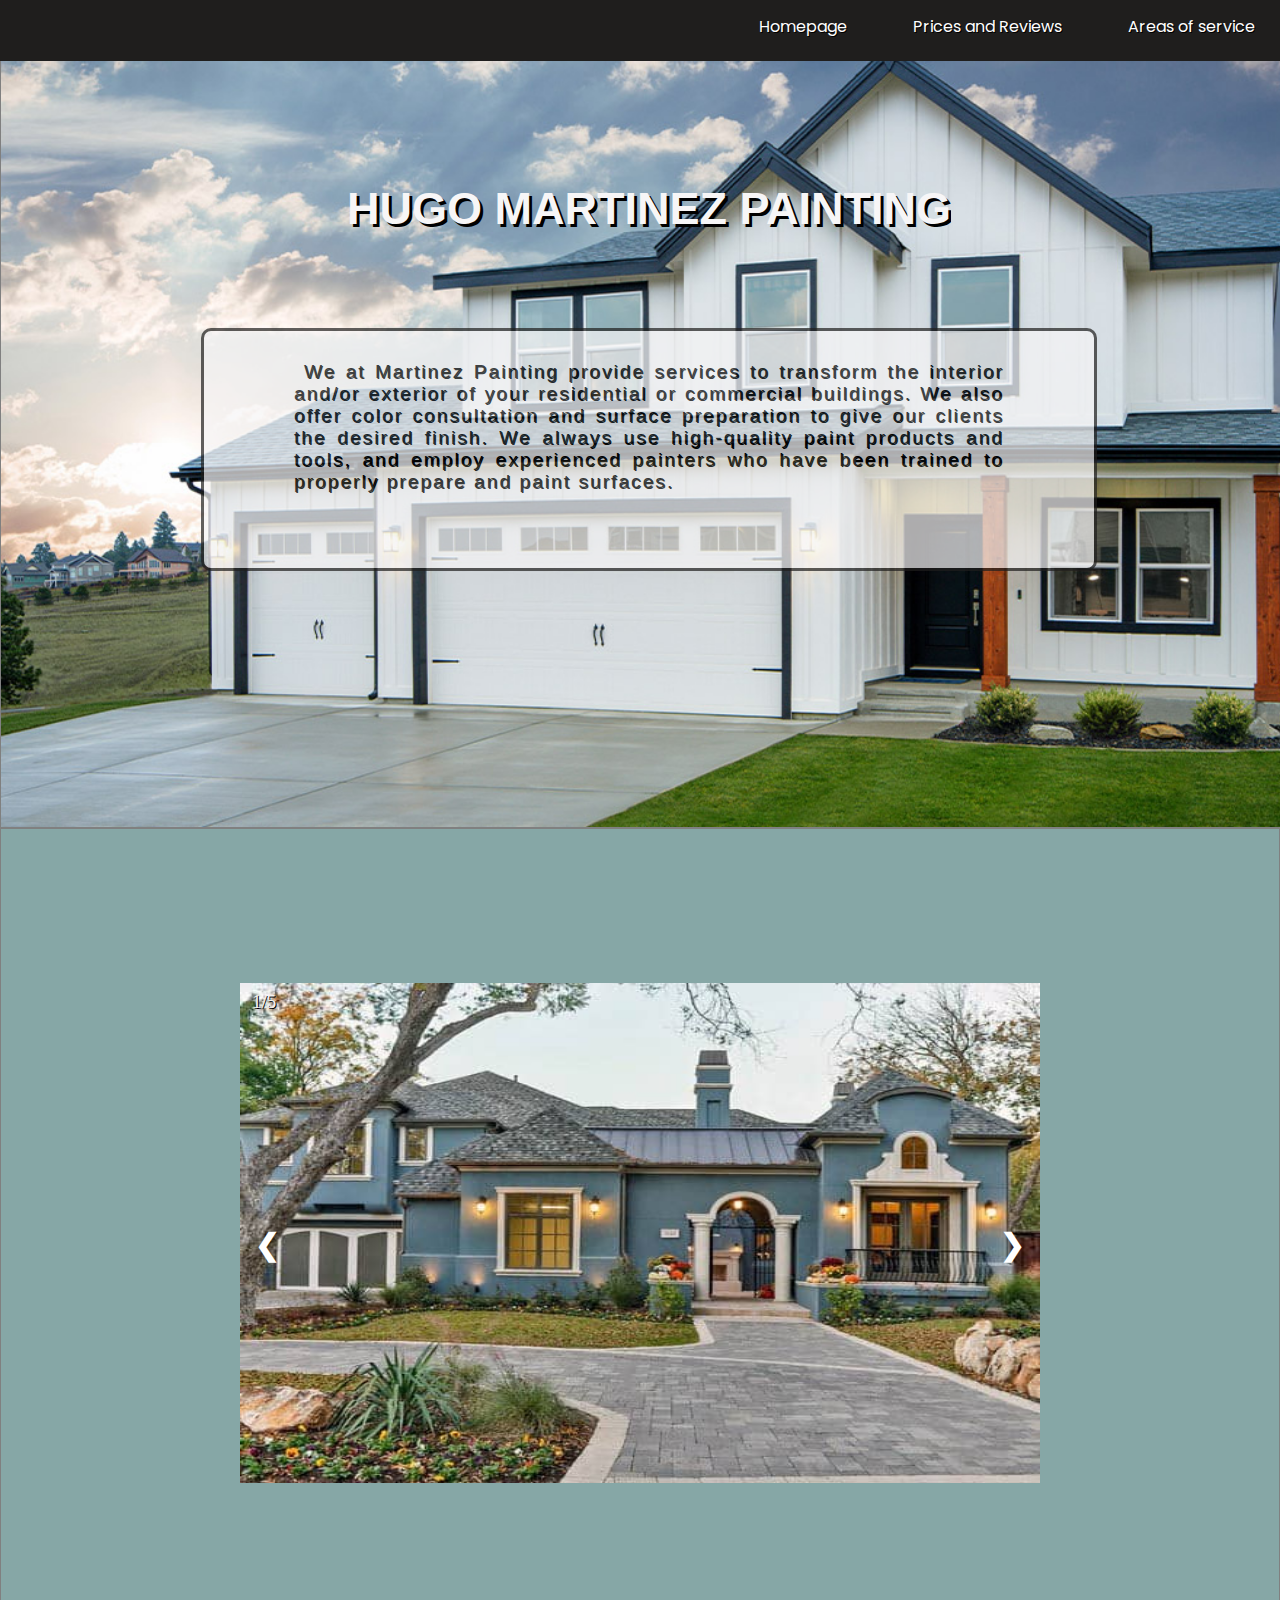
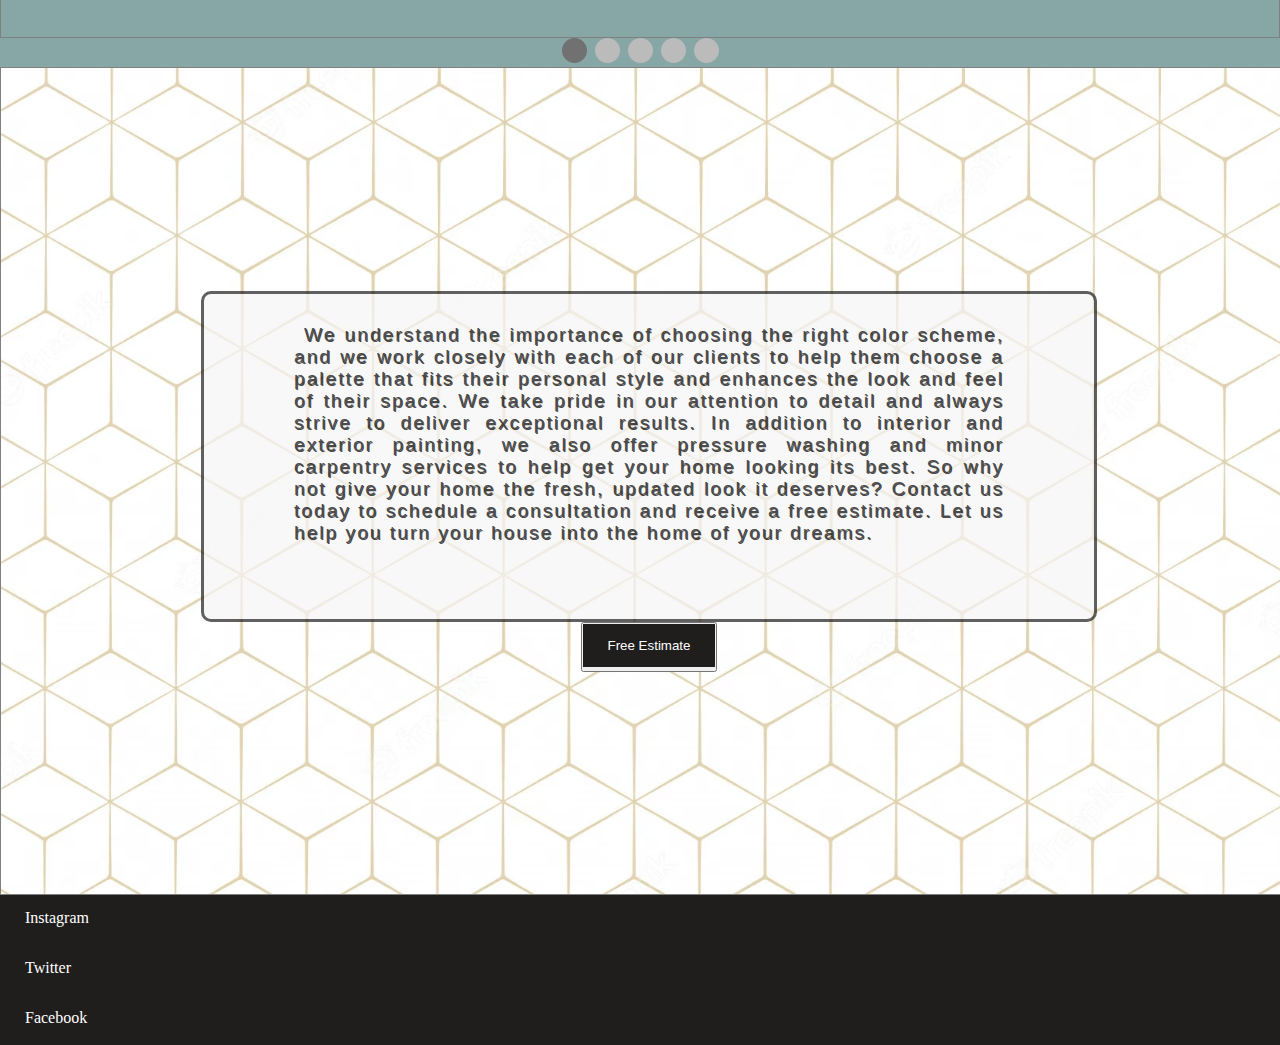
==== index.html @ 50499d20 "class change" ====
<!DOCTYPE html>
<html lang="en">
    <head>
        <meta charset="utf-8">
        <meta http-equiv="X-UA-Compatible" content="IE=edge">
        <title>Martinez Painting</title>
        <meta name="description" content="">
        <meta name="viewport" content="width=device-width, initial-scale=1.0, maximum-scale=1.0, user-scalable=0">
        <link rel="stylesheet" href="styles.css">
    </head>
    <body>
        <nav id="navbar">
            <img id="logo" src="" alt="logo">
            <ul>
                <li><a class="navItem" href="menu/homepage.html">Homepage</a></li>
                <li><a class="navItem" href="menu/service-info.html">Prices and Reviews</a></li>
                <li><a class="navItem" href="menu/location-info.html">Areas of service</a></li>
            </ul>
        </nav>
        <section id="intro">
            <h1 id="name">Hugo Martinez Painting</h1> <br>
            <p id="about">
                We at Martinez Painting provide services to transform the interior and/or exterior of your residential or 
                commercial buildings. We also offer color consultation and surface preparation to give our clients the desired 
                finish. We always use high-quality paint products and tools, and employ experienced painters who have been trained 
                to properly prepare and paint surfaces. 
            </p>
        </section>
        <section id="photos"> 
            <div class="slideShow">

            <div class="mySlides">
                <div id="imgNum">1/5</div>
                <img id="slide" src="images/blue-house.jpg" style="width: 100%;">
                
            </div>
            <div class="mySlides">
                <div id="imgNum">2/5</div>
                <img id="slide" src="images/grey-kitchen.jpg" style="width: 100%">
                
            </div>
            <div class="mySlides">
                <div id="imgNum">3/5</div>
                <img id="slide" src="images/navy-hall.png" style="width: 100%">
                
            </div>
            <div class="mySlides">
                <div id="imgNum">4/5</div>
                <img id="slide" src="images/red-livingroom.jpg" style="width: 100%">
               
            </div>
            <div class="mySlides">
                <div id="imgNum">5/5</div>
                <img id="slide" src="images/yellow-house.jpg" style="width: 100%">
               
            </div>

             <!-- Next and previous buttons -->
            <a class="prev" onclick="plusSlides(-1)">&#10094;</a>
            <a class="next" onclick="plusSlides(1)">&#10095;</a>

            </div>
        </section>
        

        <!-- The dots/circles -->
        <div id="dot-div" style="text-align:center">
           <span class="dot" onclick="currentSlide(1)"></span>
           <span class="dot" onclick="currentSlide(2)"></span>
           <span class="dot" onclick="currentSlide(3)"></span>
           <span class="dot" onclick="currentSlide(4)"></span>
           <span class="dot" onclick="currentSlide(5)"></span>
        </div>
        <section id="outro">
            <p id="pitch">We understand the importance of choosing the right color scheme, and we work closely with each of our
                clients to help them choose a palette that fits their personal style and enhances the look and feel of their 
                space. We take pride in our attention to detail and always strive to deliver exceptional results.
                In addition to interior and exterior painting, we also offer pressure washing and minor carpentry services 
                to help get your home looking its best. So why not give your home the fresh, updated look it deserves? Contact 
                us today to schedule a consultation and receive a free estimate. Let us help you turn your house into the home 
                of your dreams.</p>
                <button class="linkToCall"><a href="tel:2145555555" >Free Estimate</a></button>
        </section>
        <script src="" async defer></script>
    </body>
    <footer id="socials">
        <ul>
            <li id="footer-item"><a class="footer-link" href="">Instagram</a></li>
            <li id="footer-item"><a class="footer-link" href="">Twitter</a></li>
            <li id="footer-item"><a class="footer-link" href="">Facebook</a></li>
        </ul>
    </footer>
    <script type="text/javascript" src="script.js"></script>
</html>
---- styles.css ----
@import url('https://fonts.googleapis.com/css2?family=Asap:wght@700&family=Poppins:ital,wght@1,700&display=swap');

* {
    padding: 0;
    margin: 0;
    /* border: 1px solid red; */
    overflow-x: hidden;
  
  }
  
  #navbar {
    display: flex;
    flex-direction: row;
    flex-wrap: nowarp;
    align-content: normal;
    justify-content: flex-end;
    align-items: normal;
    position: fixed;
    top: 0;
    left: 0;
    width: 100%;
    z-index: 10;
    background-color: #1f1e1d;
  }

  nav a {
    display: block;
    color: white;
    text-shadow: 1px 1px black;
    font-size: 1rem;
    padding: 1rem;
    background-color: #1f1e1d;
    opacity: 1.0;
  }

  a:link, a:visited {
    background-color: #1f1e1d;
    color: white;
    padding: 14px 25px;
    text-align: center;
    text-decoration: none;
    display: inline-block;
  }

  a:hover, a:active {
    background-color: #06031d;
  }

  nav ul {
    display: flex;
    list-style: none;
  }

  nav li {
    padding-left: 1rem;
    font-family: 'Poppins', sans-serif;
    font-size: larger;
  }

  #logo {
    position: relative; left: -600px; top: -150px;
  }

  #intro {
    display: flex;
    flex-direction: column;
    justify-content: center;
    align-items: center;
    width: 100%;
    height: 90vh;
    border: 1px solid gray;
    padding: 8px;
    background-image: url(images/white-home.jpg); 
    background-size: cover;
    background-repeat: no-repeat;
  }

  #name {
    text-align: center;
    text-transform: uppercase;
    color: #f7f6f7;
    position: relative; top: -75px;
    font-size: 45px;
    text-shadow: 3px 3px black;
    font-family: 'Lucida Sans', 'Lucida Sans Regular', 'Lucida Grande', 'Lucida Sans Unicode', Geneva, Verdana, sans-serif;
  }

  #about, #pitch {
    box-sizing: border-box;
    width: 70%;
    text-indent: 10px;
    text-align: justify;
    letter-spacing: 2px;
    font-size: 21px;
    padding: 30px 90px 75px 90px;
    margin-left: 70px;
    margin-right: 70px; 
    border: 3px solid #1f1e1d;
    background-color: #f7f6f7;
    border-radius: 10px;
    opacity: 0.7;
    font-family: Arial, Helvetica, sans-serif;
    font-size: larger;
    text-shadow: 1px 1px black;
  }

  #photos {
    box-sizing: border-box;
    display: flex;
    flex-direction: column;
    justify-content: center;
    align-items: center;
    width: 100%;
    height: 90vh;
    border: 1px solid gray;
    background-color: #86a7a6;
  }

  .slideShow {
    max-width: 1000px;
    position: relative;
    margin: auto;
  }

  .mySlides {
    display: none; 
    height: 500px;
    width: 800px;
    
  }

  #slide {
    height: 500px;
    width: 800px;
    object-fit: fill;
    overflow: hidden;
  }

  #imgNum {
    color: #f2f2f2;
    font-size: 19px;
    padding: 8px 12px;
    position: absolute;
    top: 0;
    text-shadow: 1px 1px black;
  }

  .prev, .next {
    cursor: pointer;
    position: absolute;
    top: 50%;
    width: auto;
    padding: 16px;
    margin-top: -22px;
    color: white;
    font-weight: bold;
    font-size: 30px;
    transition: 0.6s ease;
    border-radius: 0 3px 3px 0;
    user-select: none;
  }

  .prev {
    position: absolute; left: -1px;
  }
  .next {
    position: absolute; right: -1px;
    border-radius: 3px 0 0 3px;
  }
  
  /* On hover, add a black background color with a little bit see-through */
  .prev:hover, .next:hover {
    background-color: rgba(0,0,0,0.8);
  }

  #dot-div {
    background-color: #86a7a6;
  }
  
  .dot {
    cursor: pointer;
    height: 25px;
    width: 25px;
    margin: 0 2px;
    background-color: #bbb;
    border-radius: 50%;
    display: inline-block;
    transition: background-color 0.6s ease;
  }

  .active, .dot:hover {
    background-color: #717171;
  }

  #outro {
    display: flex;
    flex-direction: column;
    justify-content: center;
    align-items: center;
    width: 100%;
    height: 90vh;
    border: 1px solid gray;
    padding: 8px;
    background-color: #4d8164;
    background-image: url(images/geo-pattern.jpg);
    background-repeat: no-repeat;
    background-size: cover;
  }

  #socials {
    background-color: #1f1e1d;
    display: flex;
    flex-direction: row;
    flex-wrap: nowrap;
    align-content: center;
  }

  #footer-item {
    
  }
  .services {
    background-color: #86a7a6;
  }

  .prices {
    background-color: #578d6e;
  }

  .reviews {
    background-color: #86a7a6;
  }
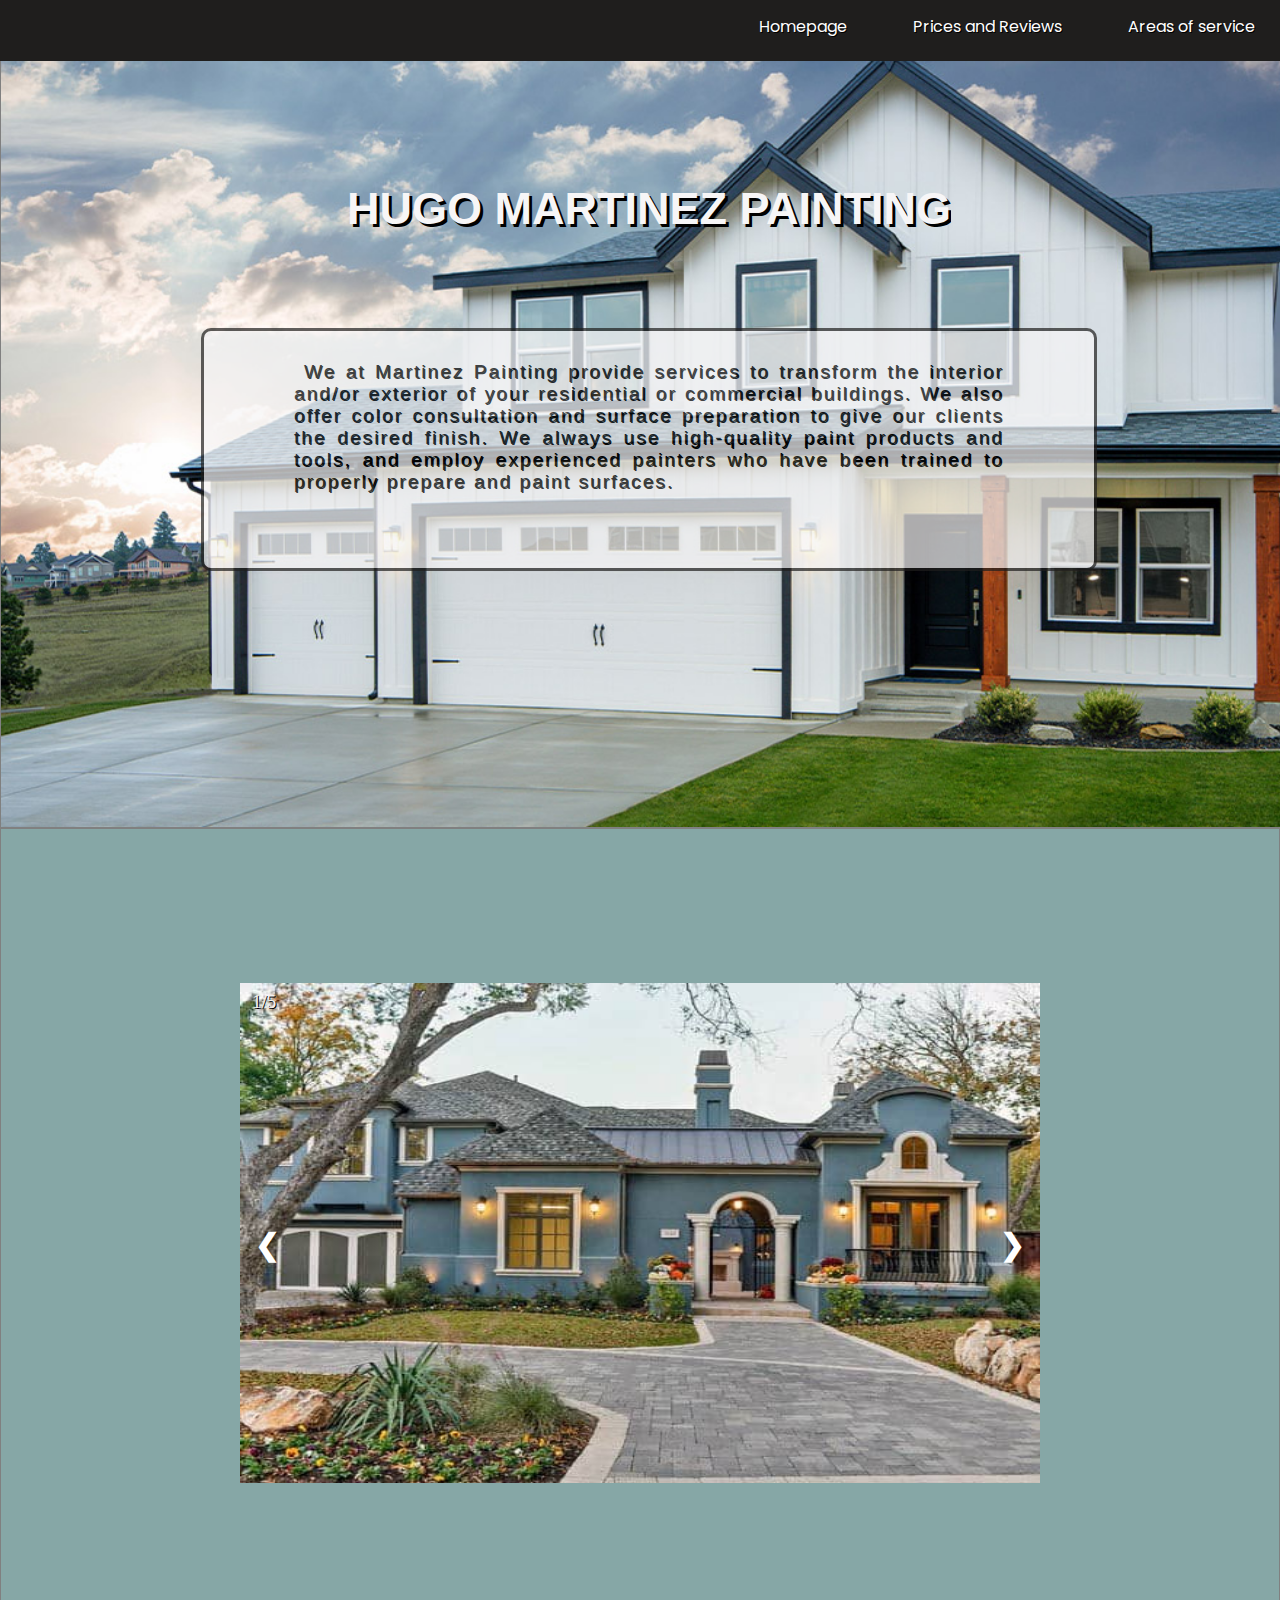
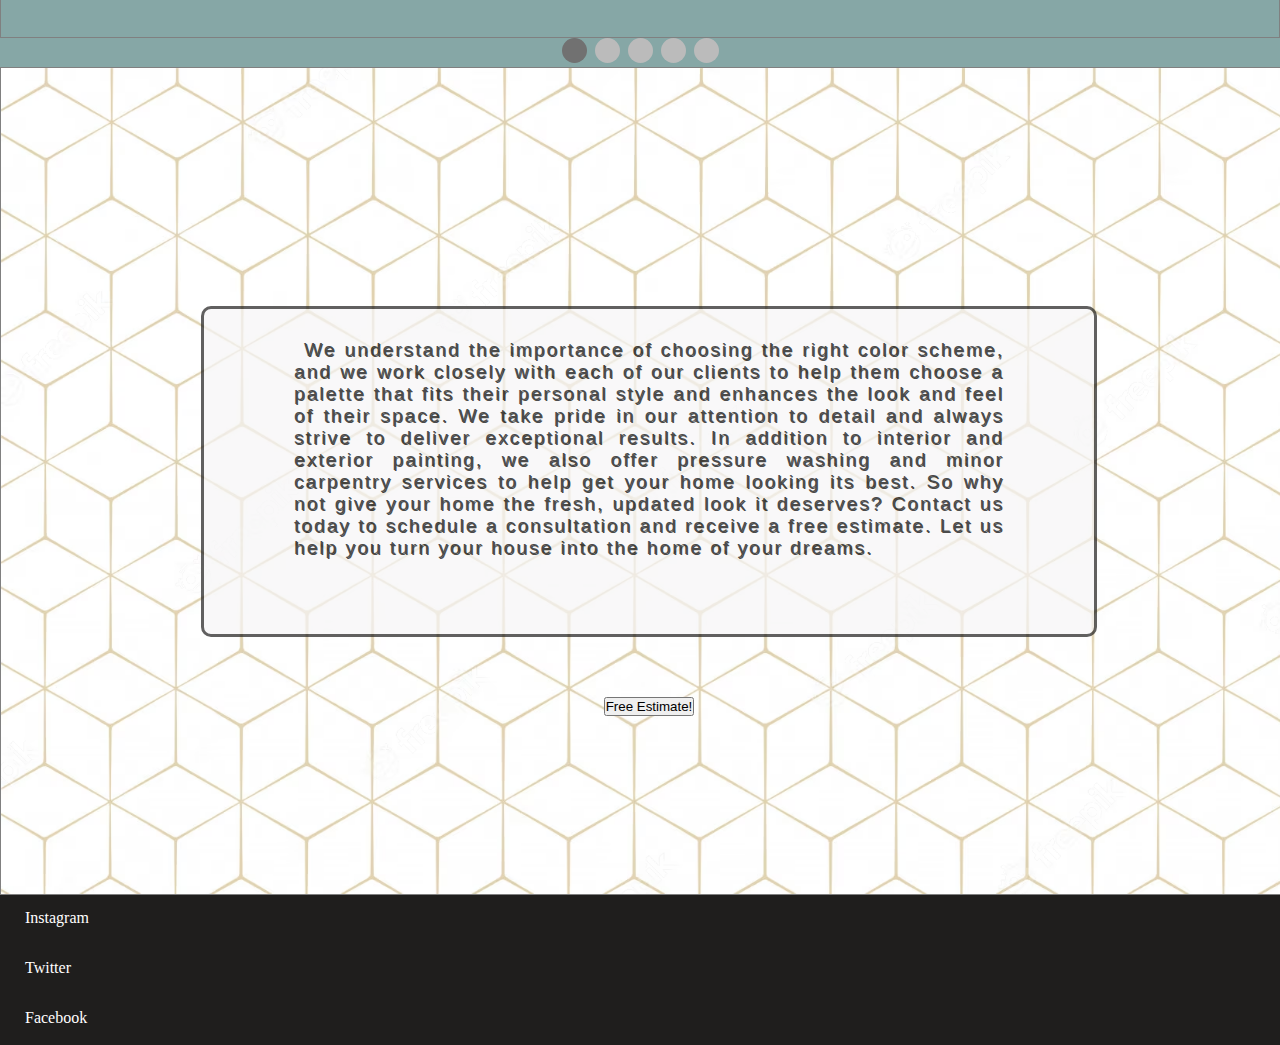
==== commit f1edb379: "call btn" ====
--- a/index.html
+++ b/index.html
@@ -79,7 +79,7 @@
                 to help get your home looking its best. So why not give your home the fresh, updated look it deserves? Contact 
                 us today to schedule a consultation and receive a free estimate. Let us help you turn your house into the home 
                 of your dreams.</p>
-                <button class="linkToCall"><a href="tel:2145555555" >Free Estimate</a></button>
+                <button class="linkToCall" href="tel:2145555555" >Free Estimate!</button>
         </section>
         <script src="" async defer></script>
     </body>
--- a/styles.css
+++ b/styles.css
@@ -207,6 +207,10 @@
     background-size: cover;
   }
 
+  .linkToCall {
+    position: relative; top: 60px;
+  }
+
   #socials {
     background-color: #1f1e1d;
     display: flex;
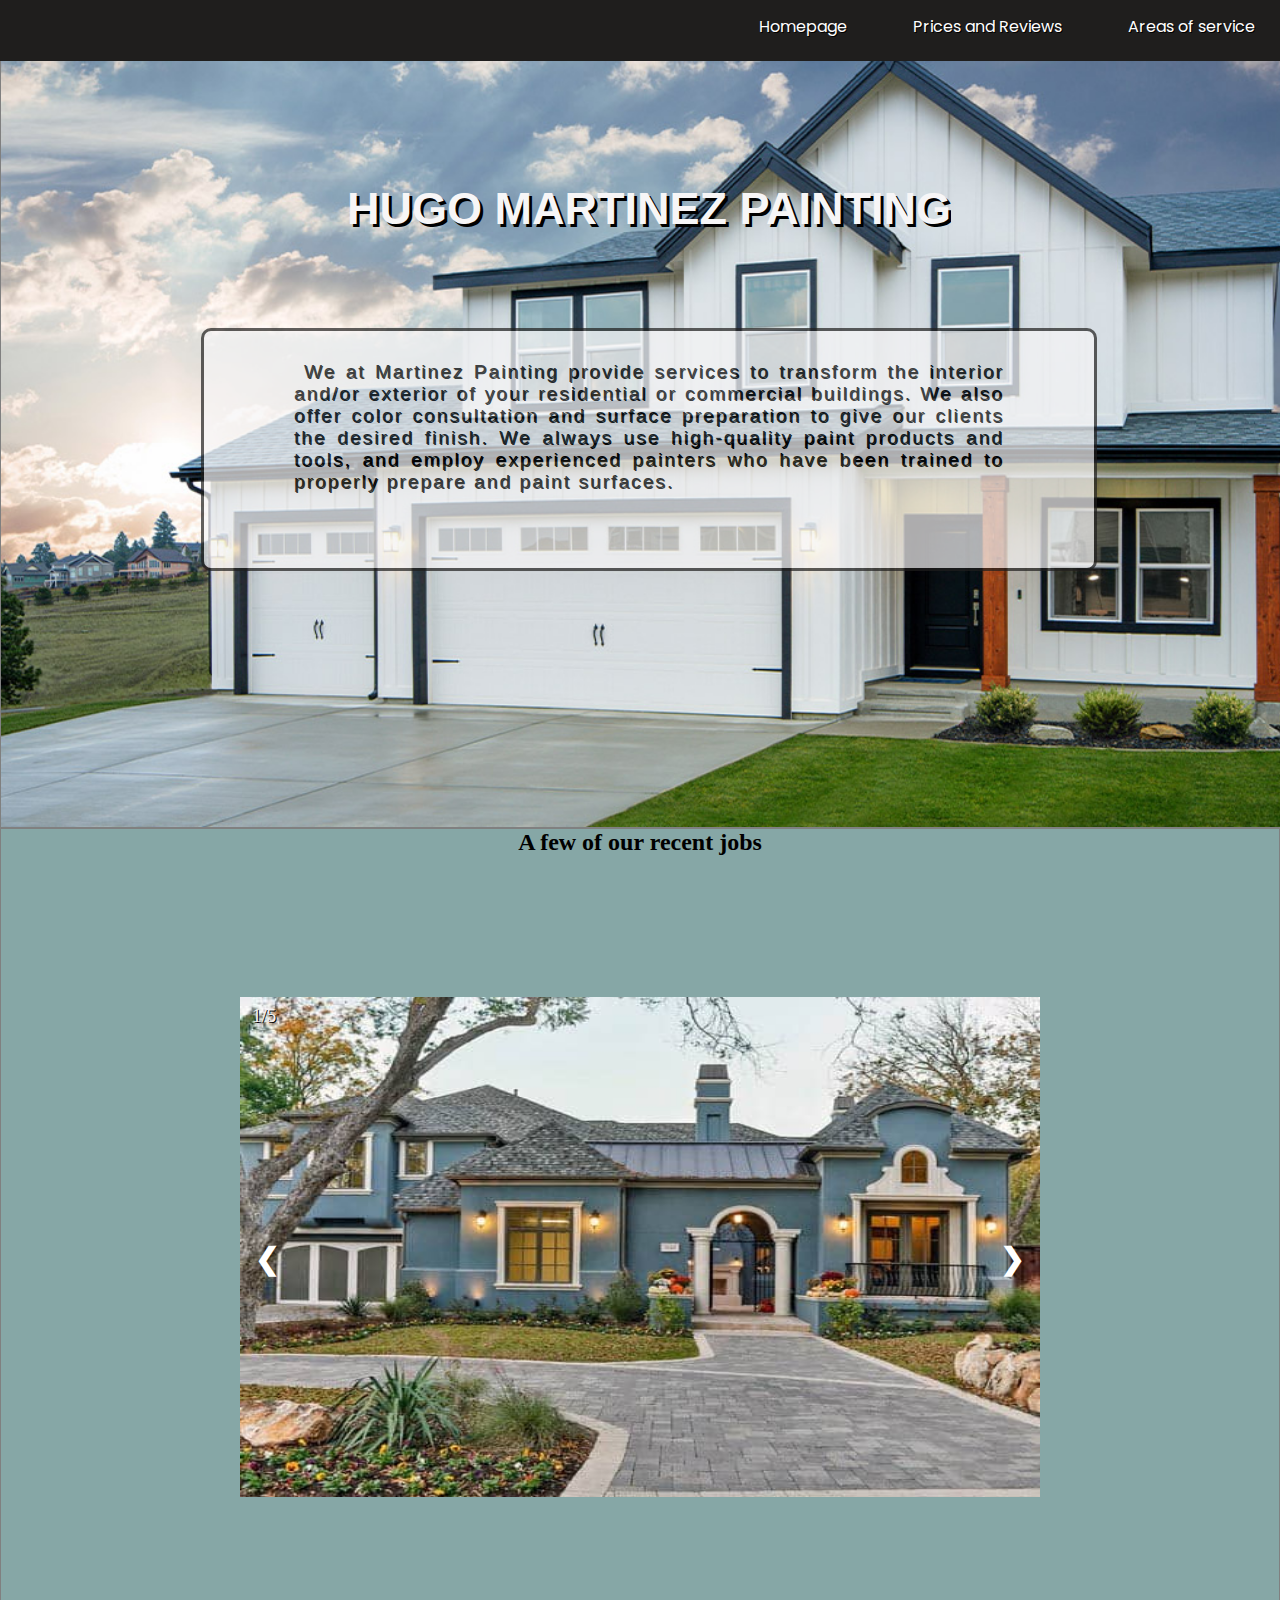
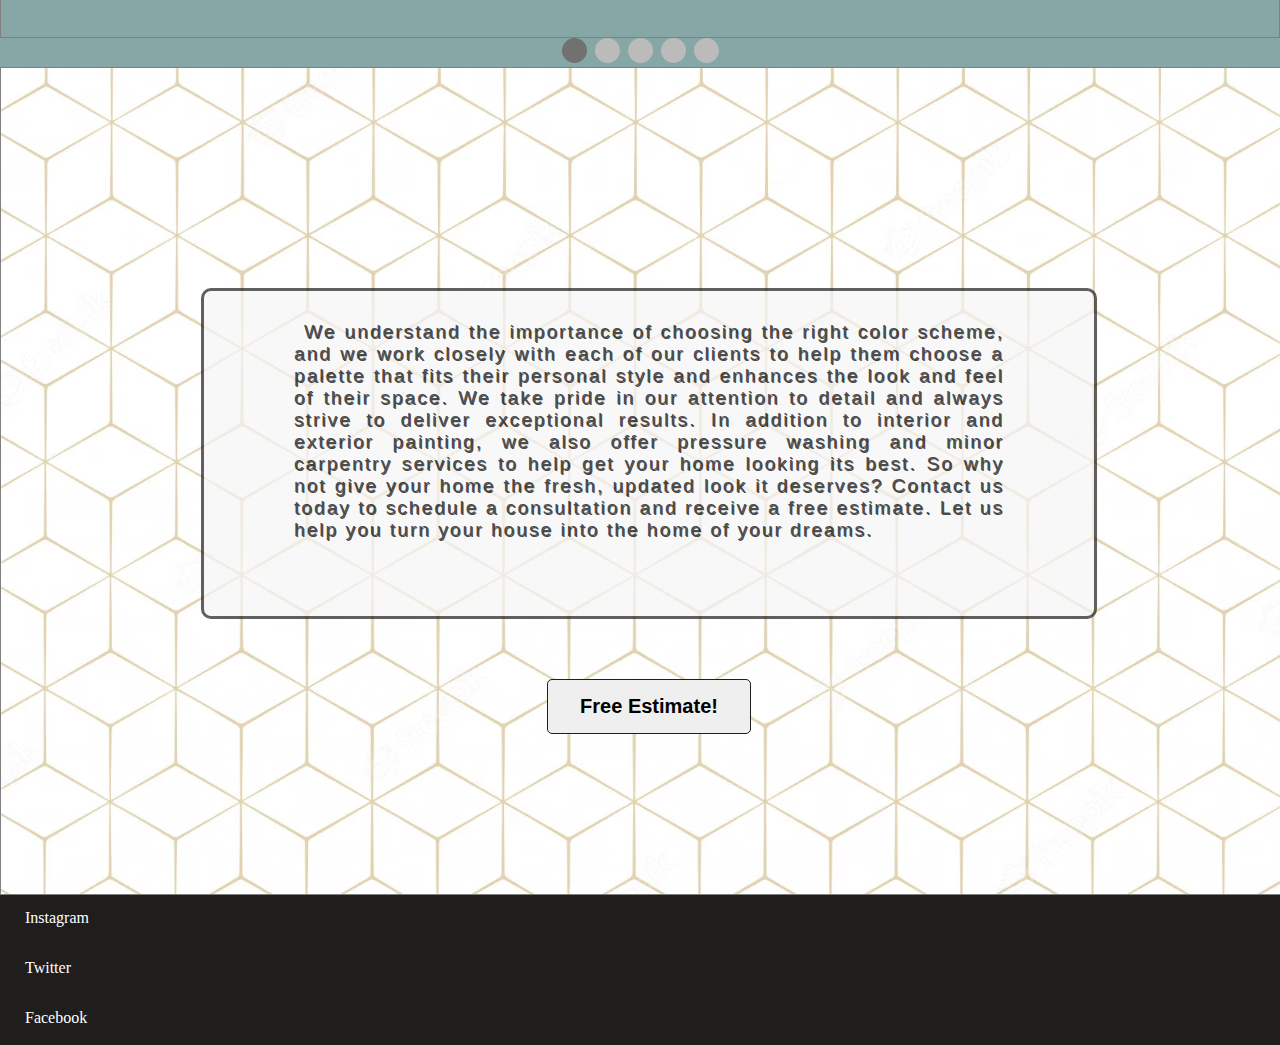
==== commit 69ebea97: "link btn" ====
--- a/index.html
+++ b/index.html
@@ -12,9 +12,9 @@
         <nav id="navbar">
             <img id="logo" src="" alt="logo">
             <ul>
-                <li><a class="navItem" href="menu/homepage.html">Homepage</a></li>
-                <li><a class="navItem" href="menu/service-info.html">Prices and Reviews</a></li>
-                <li><a class="navItem" href="menu/location-info.html">Areas of service</a></li>
+                <li><a class="navItem" href="../menu/homepage.html">Homepage</a></li>
+                <li><a class="navItem" href="../menu/service-info.html">Prices and Reviews</a></li>
+                <li><a class="navItem" href="../menu/location-info.html">Areas of service</a></li>
             </ul>
         </nav>
         <section id="intro">
@@ -27,6 +27,7 @@
             </p>
         </section>
         <section id="photos"> 
+            <h2 class="imgTitle">A few of our recent jobs</h2>
             <div class="slideShow">
 
             <div class="mySlides">
--- a/styles.css
+++ b/styles.css
@@ -43,7 +43,7 @@
   }
 
   a:hover, a:active {
-    background-color: #06031d;
+    background-color: #908f94;
   }
 
   nav ul {
@@ -201,7 +201,6 @@
     height: 90vh;
     border: 1px solid gray;
     padding: 8px;
-    background-color: #4d8164;
     background-image: url(images/geo-pattern.jpg);
     background-repeat: no-repeat;
     background-size: cover;
@@ -209,6 +208,17 @@
 
   .linkToCall {
     position: relative; top: 60px;
+    background-color: #f0efef;
+    border: 1px solid #1f1e1d;
+    font-size: 20px;
+    padding: 15px 32px;
+    border-radius: 5px;
+    font-family: Arial, Helvetica, sans-serif;
+    font-weight: 600;
+  }
+
+  .linkToCall:hover {
+    background-color: #13439c;
   }
 
   #socials {
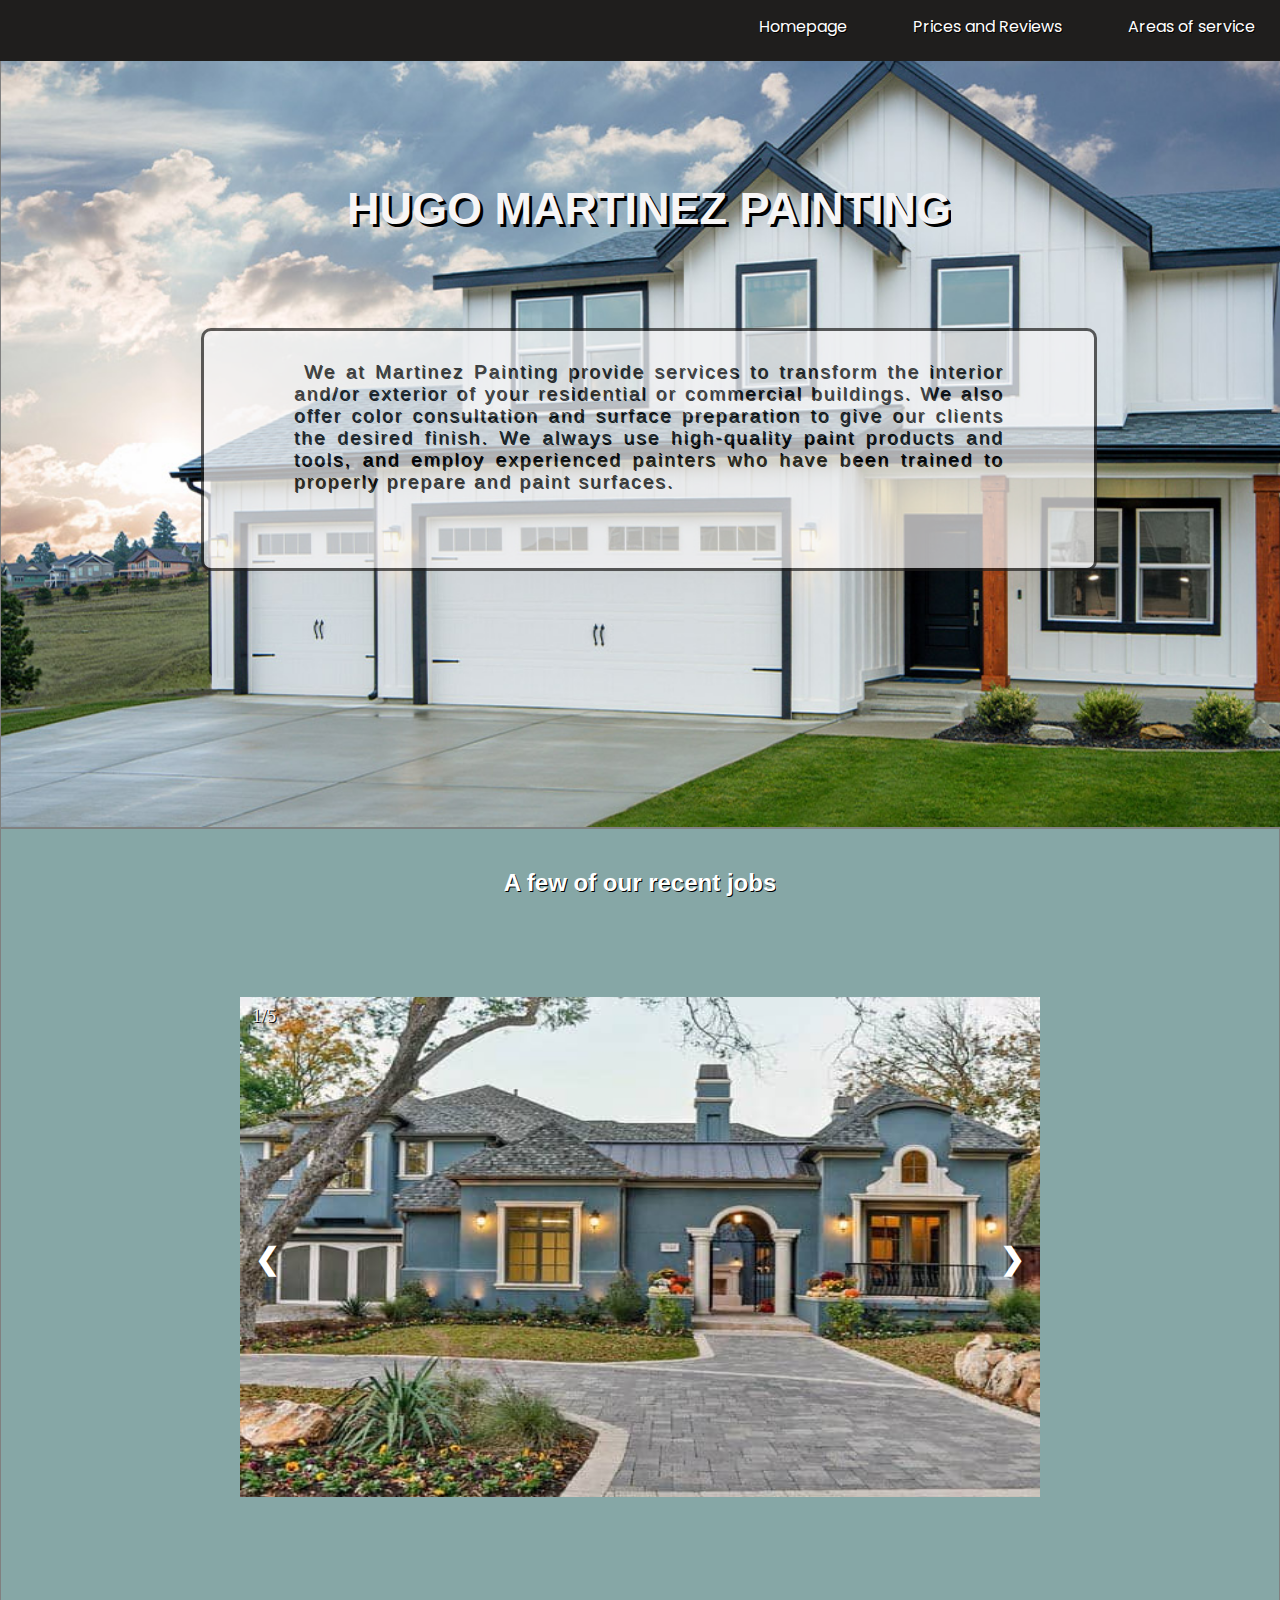
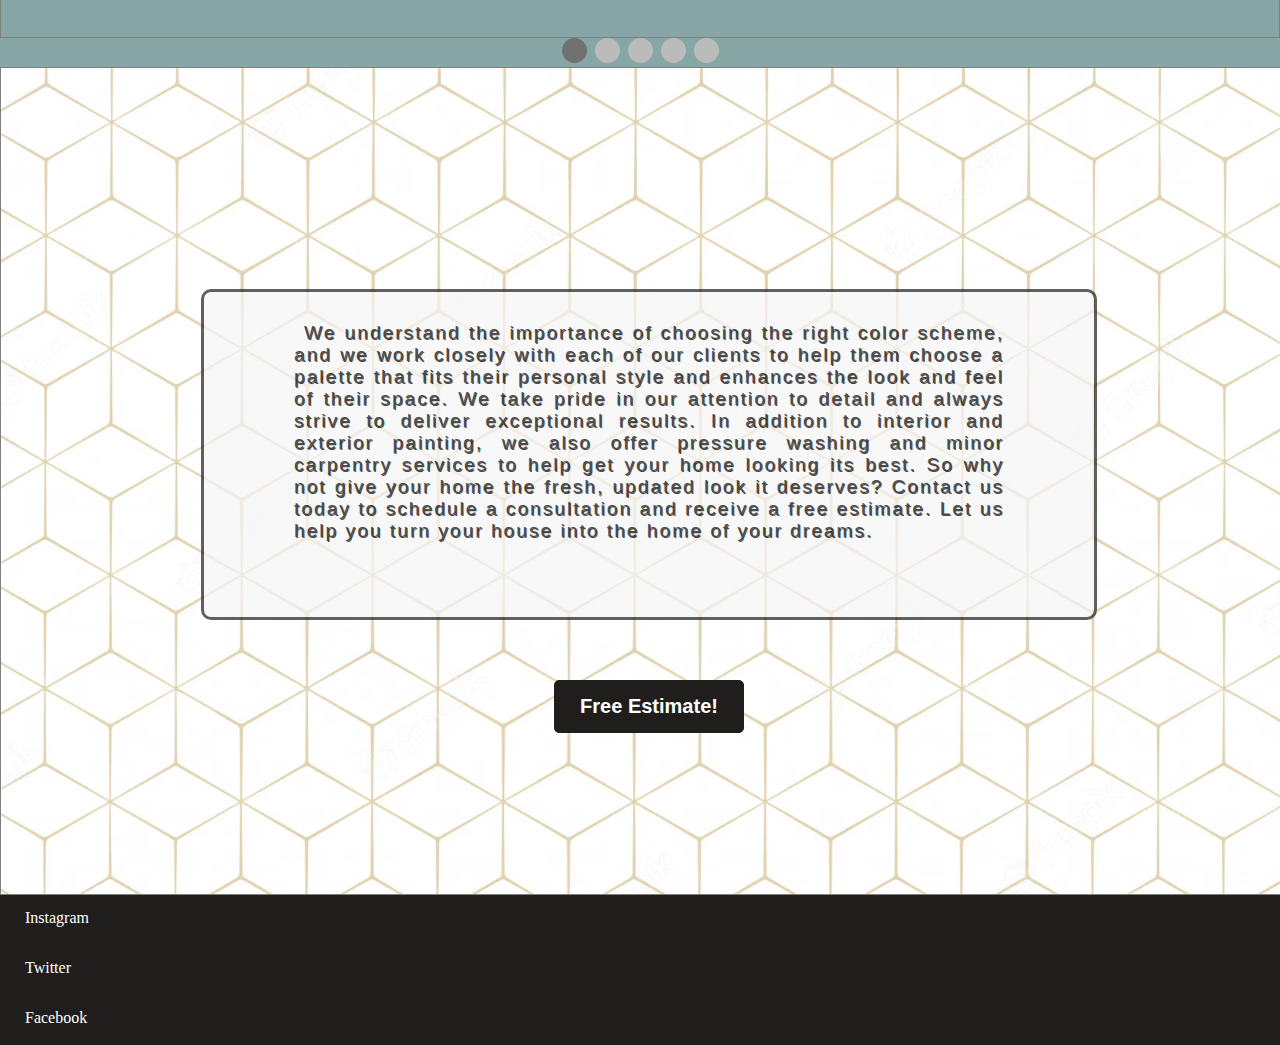
==== commit 3de83eec: "btn to a" ====
--- a/index.html
+++ b/index.html
@@ -80,7 +80,7 @@
                 to help get your home looking its best. So why not give your home the fresh, updated look it deserves? Contact 
                 us today to schedule a consultation and receive a free estimate. Let us help you turn your house into the home 
                 of your dreams.</p>
-                <button class="linkToCall" href="tel:2145555555" >Free Estimate!</button>
+                <a class="linkToCall" href="tel:2145555555" >Free Estimate!</a>
         </section>
         <script src="" async defer></script>
     </body>
--- a/styles.css
+++ b/styles.css
@@ -104,6 +104,13 @@
     text-shadow: 1px 1px black;
   }
 
+  .imgTitle {
+    position: relative; top: 40px;
+    font-family: 'Segoe UI', Tahoma, Geneva, Verdana, sans-serif;
+    text-shadow: 1px 1px black;
+    color: white;
+  }
+
   #photos {
     box-sizing: border-box;
     display: flex;
@@ -208,7 +215,7 @@
 
   .linkToCall {
     position: relative; top: 60px;
-    background-color: #f0efef;
+    background-color: white;
     border: 1px solid #1f1e1d;
     font-size: 20px;
     padding: 15px 32px;
@@ -218,7 +225,15 @@
   }
 
   .linkToCall:hover {
-    background-color: #13439c;
+    background-color: #17181f;
+    color: white;
+    border: 1px solid white;
+  }
+
+  .linkToCall:active {
+    background-color: #17181f;
+    box-shadow: 0 5px #666;
+    transform: translateY(4px);
   }
 
   #socials {
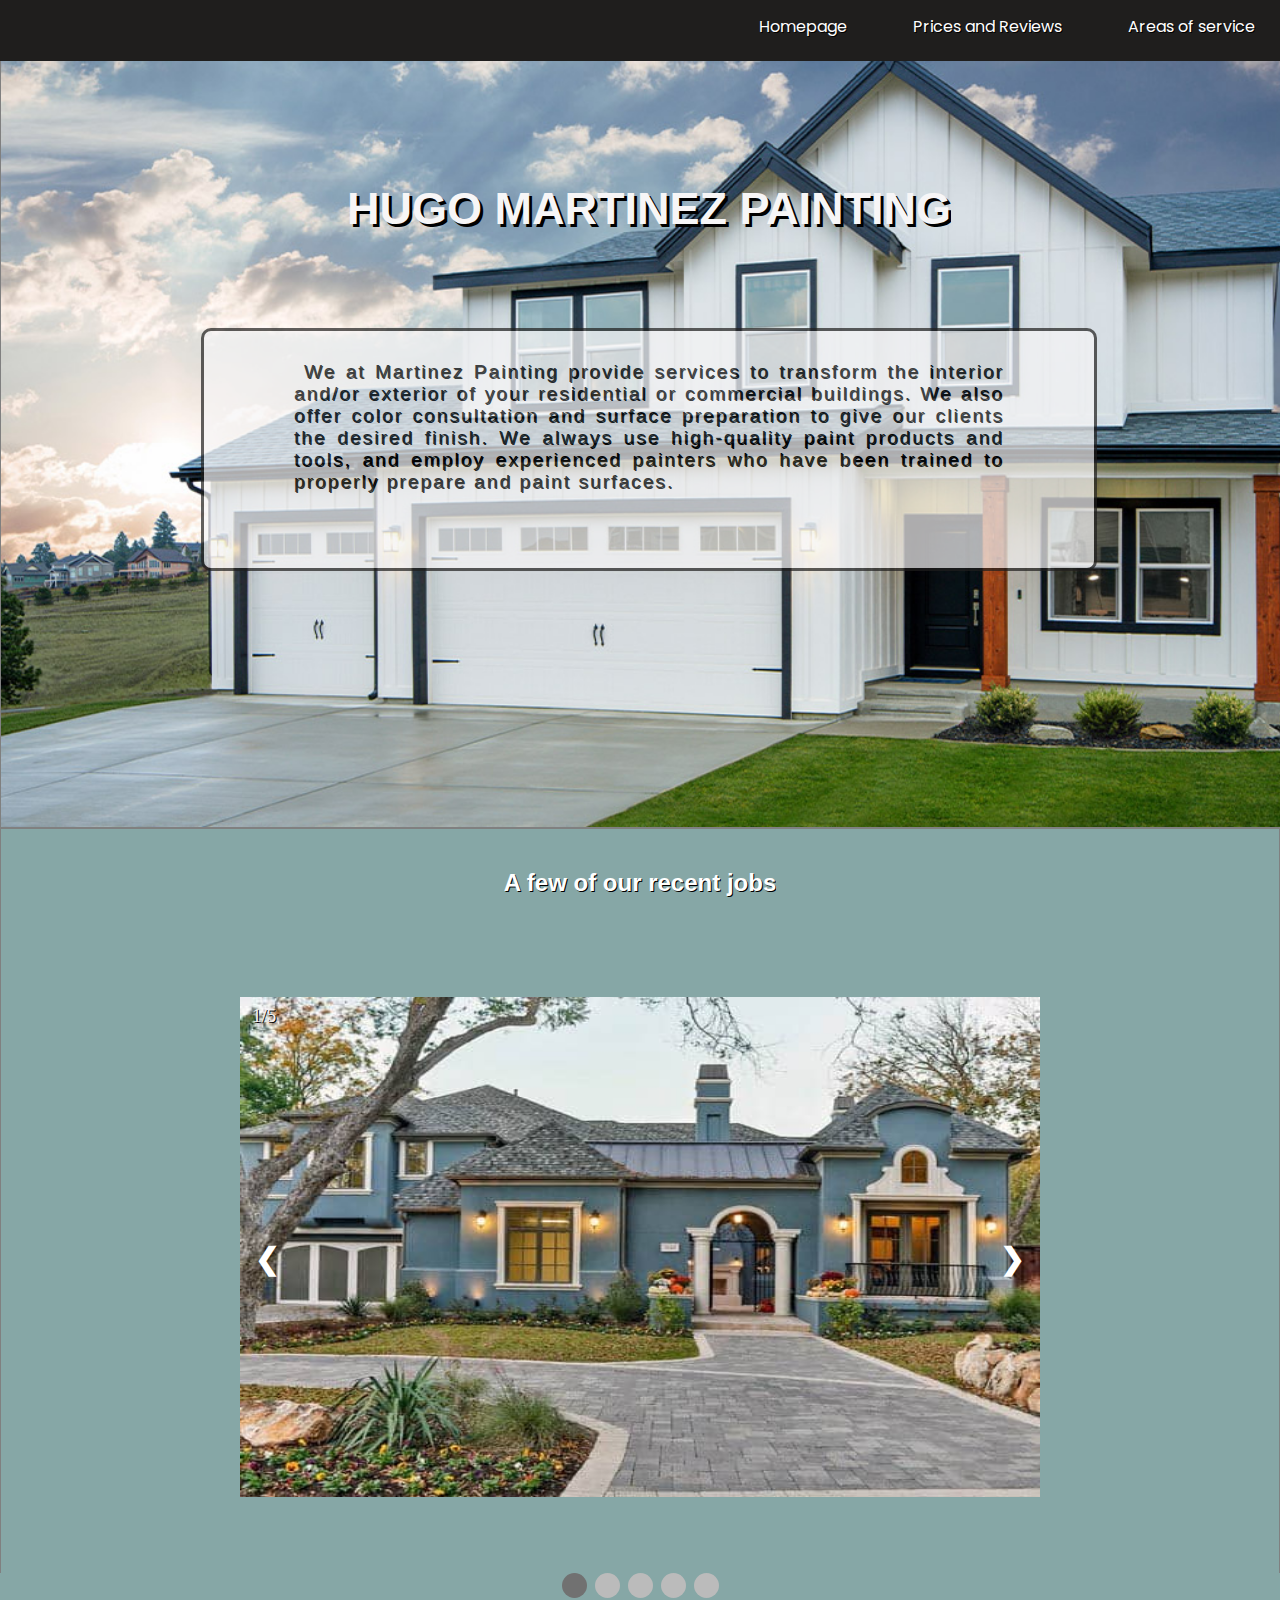
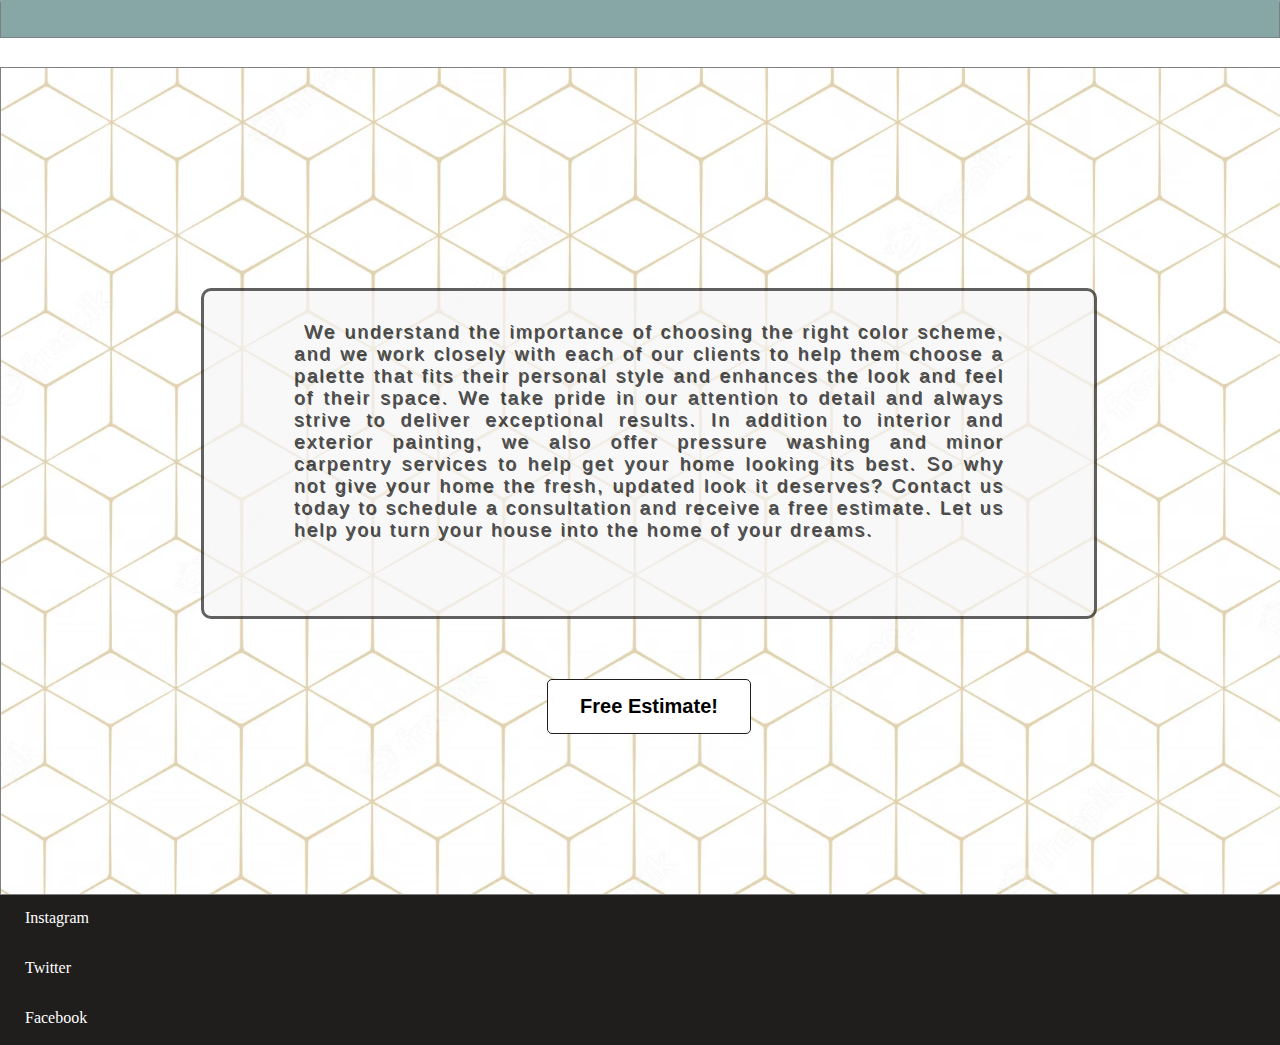
==== commit 1c368f30: "title change" ====
--- a/index.html
+++ b/index.html
@@ -3,7 +3,7 @@
     <head>
         <meta charset="utf-8">
         <meta http-equiv="X-UA-Compatible" content="IE=edge">
-        <title>Martinez Painting</title>
+        <title>index.html</title>
         <meta name="description" content="">
         <meta name="viewport" content="width=device-width, initial-scale=1.0, maximum-scale=1.0, user-scalable=0">
         <link rel="stylesheet" href="styles.css">
@@ -72,6 +72,7 @@
            <span class="dot" onclick="currentSlide(4)"></span>
            <span class="dot" onclick="currentSlide(5)"></span>
         </div>
+
         <section id="outro">
             <p id="pitch">We understand the importance of choosing the right color scheme, and we work closely with each of our
                 clients to help them choose a palette that fits their personal style and enhances the look and feel of their 
@@ -82,7 +83,7 @@
                 of your dreams.</p>
                 <a class="linkToCall" href="tel:2145555555" >Free Estimate!</a>
         </section>
-        <script src="" async defer></script>
+        <script src="script.js" async defer></script>
     </body>
     <footer id="socials">
         <ul>
--- a/styles.css
+++ b/styles.css
@@ -33,7 +33,7 @@
     opacity: 1.0;
   }
 
-  a:link, a:visited {
+  nav a:link, nav a:visited, footer a:link, footer a:visited {
     background-color: #1f1e1d;
     color: white;
     padding: 14px 25px;
@@ -42,7 +42,7 @@
     display: inline-block;
   }
 
-  a:hover, a:active {
+  nav a:hover, nav a:active, footer a:hover, footer a:active {
     background-color: #908f94;
   }
 
@@ -182,6 +182,7 @@
 
   #dot-div {
     background-color: #86a7a6;
+    position: relative; top: -65px;
   }
   
   .dot {
@@ -225,9 +226,10 @@
   }
 
   .linkToCall:hover {
-    background-color: #17181f;
-    color: white;
-    border: 1px solid white;
+    color: white;
+    border: 1px solid black;
+    background-color: black;
+    box-shadow: 0 12px 16px 0 #0000003d, 0 17px 50px 0 #00000030;
   }
 
   .linkToCall:active {
@@ -236,6 +238,12 @@
     transform: translateY(4px);
   }
 
+  .linkToCall:visited, .linkToCall:link {
+    text-decoration: none;
+    color: black;
+    background-color: white;
+  }
+
   #socials {
     background-color: #1f1e1d;
     display: flex;
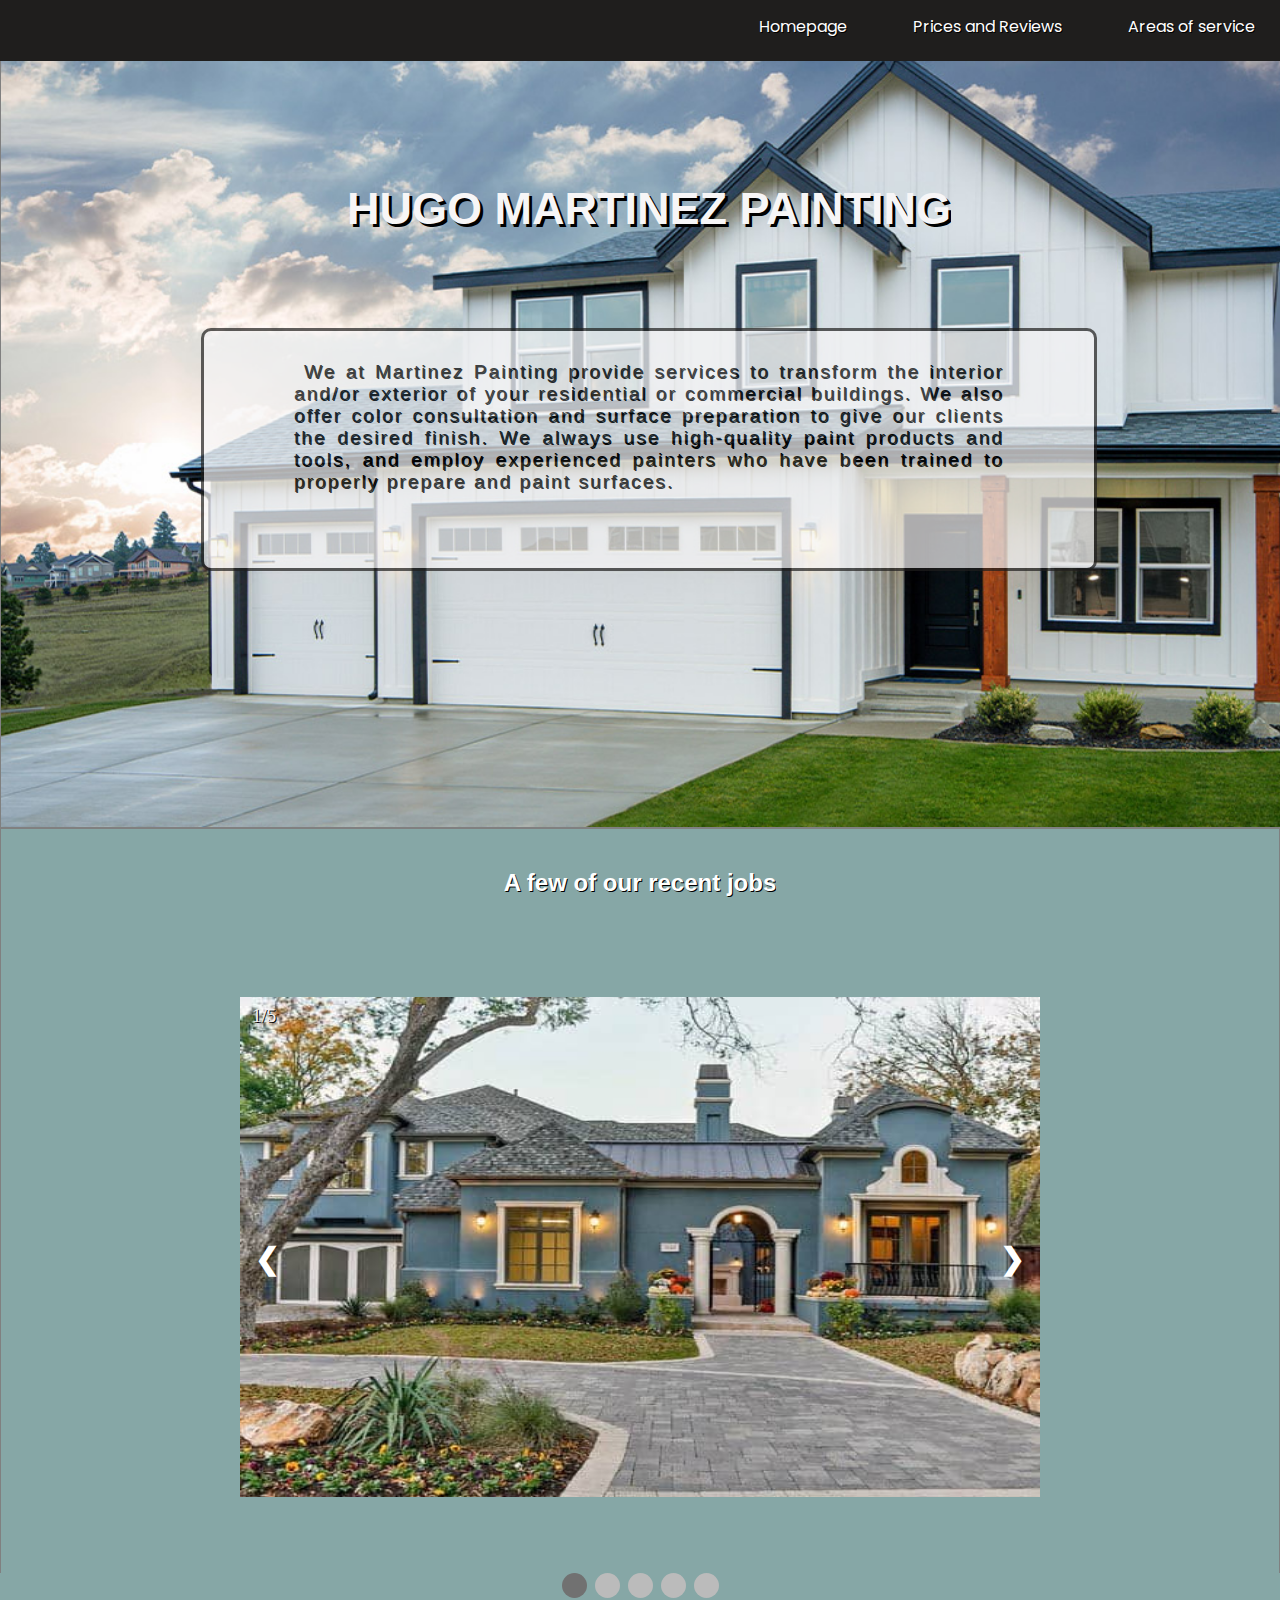
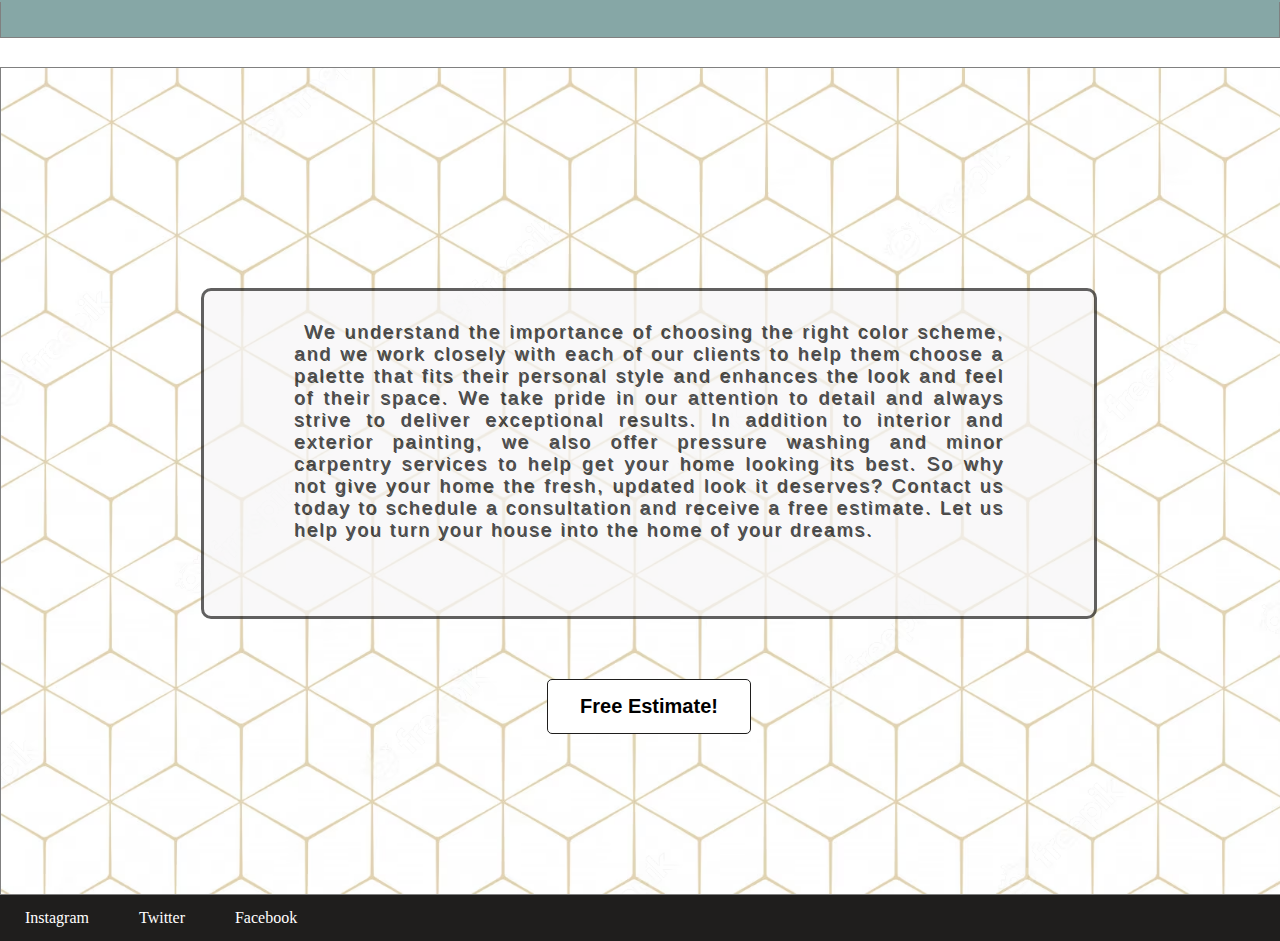
==== commit b608c38a: "footer  change" ====
--- a/index.html
+++ b/index.html
@@ -83,14 +83,12 @@
                 of your dreams.</p>
                 <a class="linkToCall" href="tel:2145555555" >Free Estimate!</a>
         </section>
-        <script src="script.js" async defer></script>
+        
     </body>
     <footer id="socials">
-        <ul>
-            <li id="footer-item"><a class="footer-link" href="">Instagram</a></li>
-            <li id="footer-item"><a class="footer-link" href="">Twitter</a></li>
-            <li id="footer-item"><a class="footer-link" href="">Facebook</a></li>
-        </ul>
+        <a class="footerLink" href="">Instagram</a>
+        <a class="footerLink" href="">Twitter</a>
+        <a class="footerLink" href="">Facebook</a>
     </footer>
-    <script type="text/javascript" src="script.js"></script>
+    <script type="text/javascript" src="script.js" async defer></script>
 </html>--- a/styles.css
+++ b/styles.css
@@ -7,7 +7,8 @@
     overflow-x: hidden;
   
   }
-  
+
+  /* ----------- TOP OF ALL PAGES ----------- */ 
   #navbar {
     display: flex;
     flex-direction: row;
@@ -60,6 +61,8 @@
   #logo {
     position: relative; left: -600px; top: -150px;
   }
+
+  /* --------------- HOMEPAGE AND INDEX.HTML PAGE ----------------- */ 
 
   #intro {
     display: flex;
@@ -251,12 +254,26 @@
     flex-wrap: nowrap;
     align-content: center;
   }
-
+  
   #footer-item {
     
   }
+
+  /* ------------- SERVICE INFO PAGE -------------- */ 
+
   .services {
     background-color: #86a7a6;
+    }
+
+  #serviceTitle {
+    text-align: center;
+    text-transform: uppercase;
+    color: #f7f6f7;
+    position: relative; top: -75px;
+    font-size: 45px;
+    text-shadow: 3px 3px black;
+    font-family: 'Lucida Sans', 'Lucida Sans Regular', 'Lucida Grande', 'Lucida Sans Unicode', Geneva, Verdana, sans-serif;
+    margin-top: 180px;
   }
 
   .prices {
@@ -265,4 +282,19 @@
 
   .reviews {
     background-color: #86a7a6;
-  }+  }
+
+  /* -------------- LOCATION INFO PAGE ------------ */ 
+
+  .locations {
+    background-color: #578d6e;
+  }
+
+  .map {
+    background-color: #86a7a6;
+  }
+
+  .contactInfo {
+    background-color: #578d6e;
+  }
+
